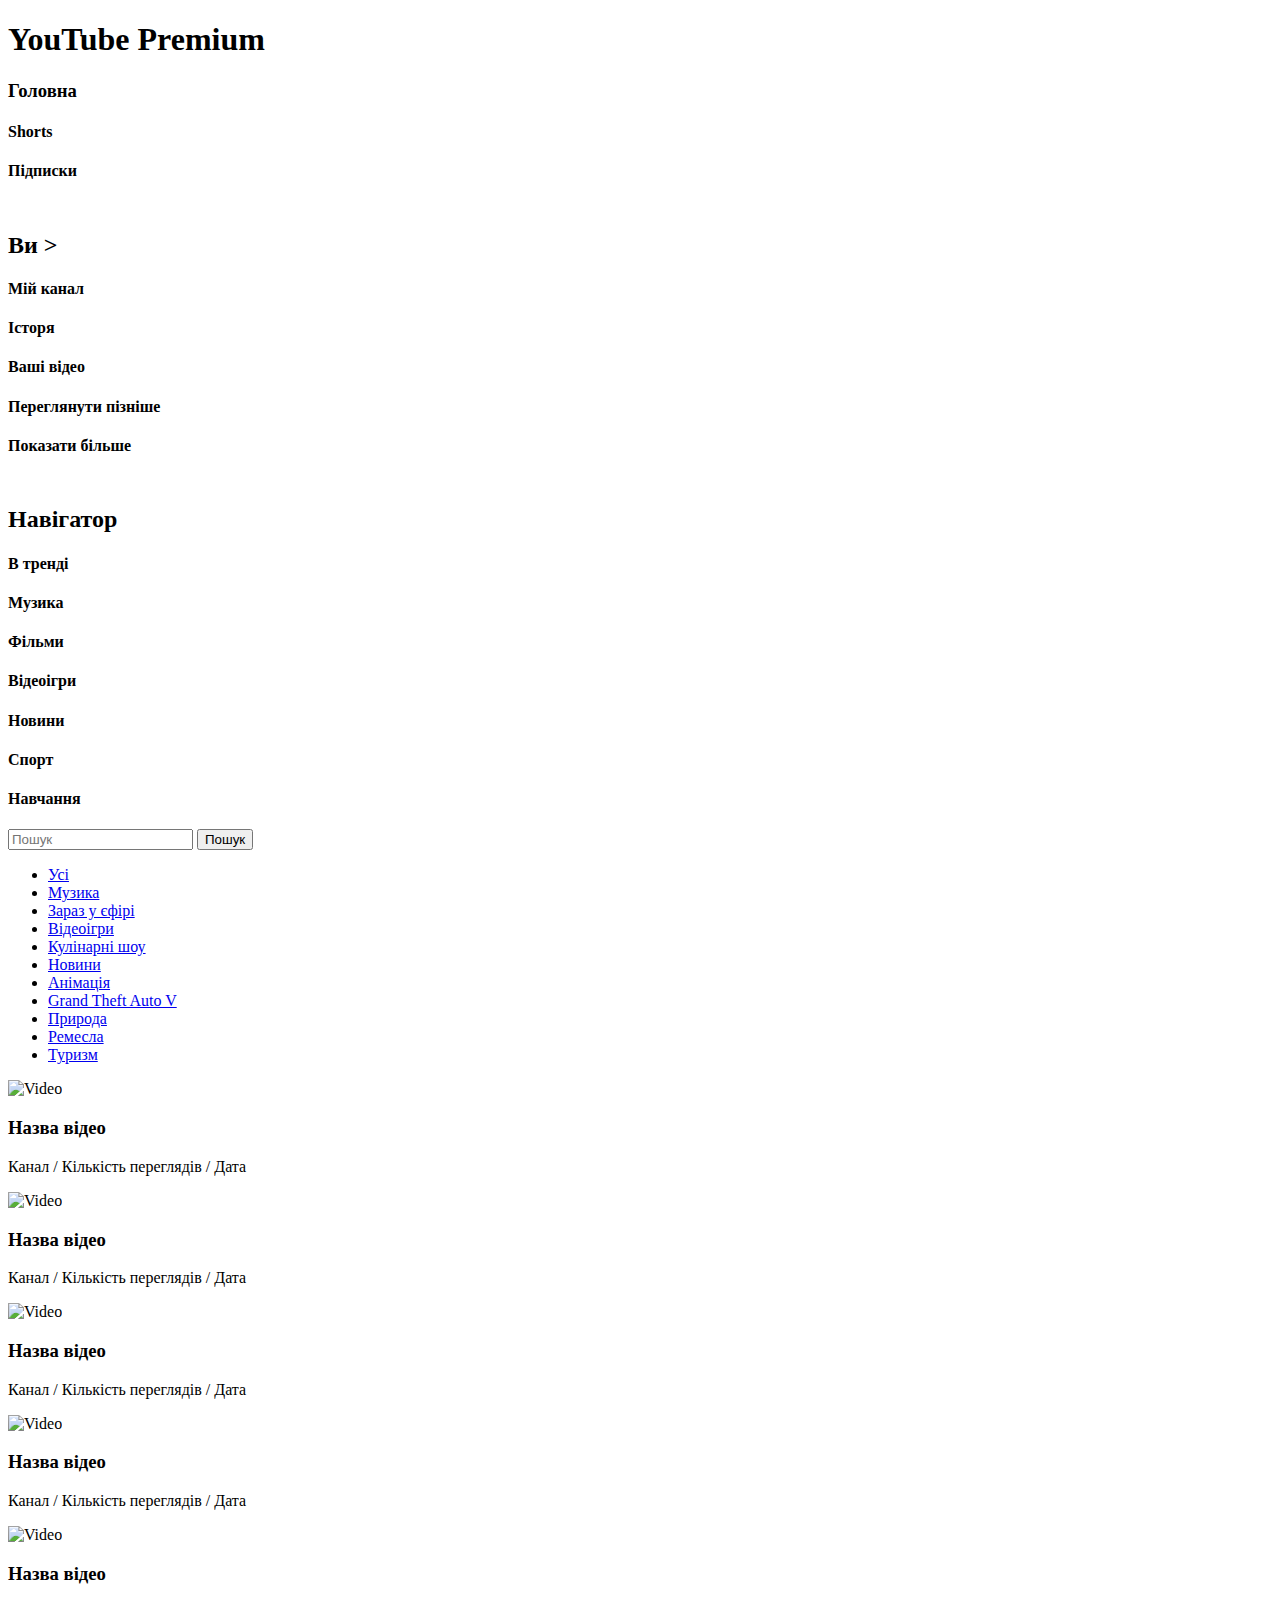
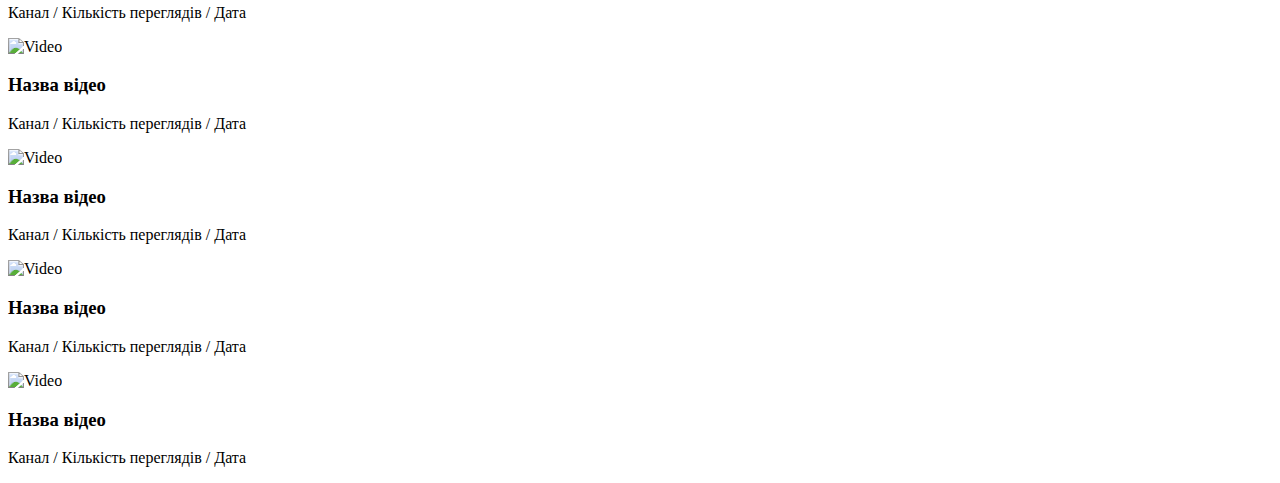
==== Lab 3/index.html @ 49c982ea "Add files via upload" ====
<!DOCTYPE html>
<html lang="en">
<head>
  <meta charset="UTF-8">
  <meta name="viewport" content="width=device-width, initial-scale=1.0">
  <title>YouTube Flexbox Layout</title>
  <link rel="stylesheet" href="lab3.css">
</head>
<body>
  <header>
    <div class="logo">
      <h1>YouTube Premium</h1>
    </div>
  </header>
  <div class="container">
    <aside class="sidebar-left">
      <div>
        <h3 class="selected">Головна</h3>
        <h4 class="other-buttons">Shorts</h4>
        <h4 class="other-buttons">Підписки</h4>
    </div>

    <div>
      <h2 style="padding-top:30px;">Ви  ></h2>
      <h4 class="other-buttons">Мій канал</h4>
      <h4 class="other-buttons">Історя</h4>
      <h4 class="other-buttons">Ваші відео</h4>
      <h4 class="other-buttons">Переглянути пізніше</h4>
      <h4 class="other-buttons">Показати більше</h4>
    </div>

    <div>
      <h2 style="padding-top: 30px;">Навігатор</h2>
<h4 class="other-buttons">В тренді</h4>
      <h4 class="other-buttons">Музика</h4>
      <h4 class="other-buttons">Фільми</h4>
      <h4 class="other-buttons">Відеоігри</h4>
      <h4 class="other-buttons">Новини</h4>
      <h4 class="other-buttons">Спорт</h4>
      <h4 class="other-buttons">Навчання</h4>
    </div>

    </aside>
    <main class="main-content">
      <div class="search-bar">
        <input type="text" placeholder="Пошук">
        <button>Пошук</button>
      </div>

<nav class="navigation-menu">
  <ul>
    <li><a href="#">Усі</a></li>
    <li><a href="#">Музика</a></li>
    <li><a href="#">Зараз у єфірі</a></li>
    <li><a href="#">Відеоігри</a></li>
    <li><a href="#">Кулінарні шоу</a></li>
    <li><a href="#">Новини</a></li>
    <li><a href="#">Анімація</a></li>
    <li><a href="#">Grand Theft Auto V</a></li>
    <li><a href="#">Природа</a></li>
    <li><a href="#">Ремесла</a></li>
    <li><a href="#">Туризм</a></li>
  </ul>
</nav>
      <section class="video-selection">
        <div class="video card">
          <img src="" alt="Video">
          <h3>Назва відео</h3>
          <p>Канал / Кількість переглядів / Дата</p>
        </div>
        <div class="video-card">
          <img src="" alt="Video">
          <h3>Назва відео</h3>
          <p>Канал / Кількість переглядів / Дата</p>
        </div>
        <div class="video-card">
          <img src="" alt="Video">
          <h3>Назва відео</h3>
          <p>Канал / Кількість переглядів / Дата</p>
        </div>
        <div class="video-card">
          <img src="" alt="Video">
          <h3>Назва відео</h3>
          <p>Канал / Кількість переглядів / Дата</p>
        </div>
        <div class="video-card">
          <img src="" alt="Video">
          <h3>Назва відео</h3>
          <p>Канал / Кількість переглядів / Дата</p>
        </div>
        <div class="video-card">
          <img src="" alt="Video">
          <h3>Назва відео</h3>
          <p>Канал / Кількість переглядів / Дата</p>
        </div>
        <div class="video-card">
          <img src="" alt="Video">
          <h3>Назва відео</h3>
          <p>Канал / Кількість переглядів / Дата</p>
        </div>
        <div class="video-card">
          <img src="" alt="Video">
          <h3>Назва відео</h3>
          <p>Канал / Кількість переглядів / Дата</p>
        </div>
        <div class="video-card">
          <img src="" alt="Video">
          <h3>Назва відео</h3>
          <p>Канал / Кількість переглядів / Дата</p>
        </div>

      </section>
    </main>
  </div>
</body>
</html>
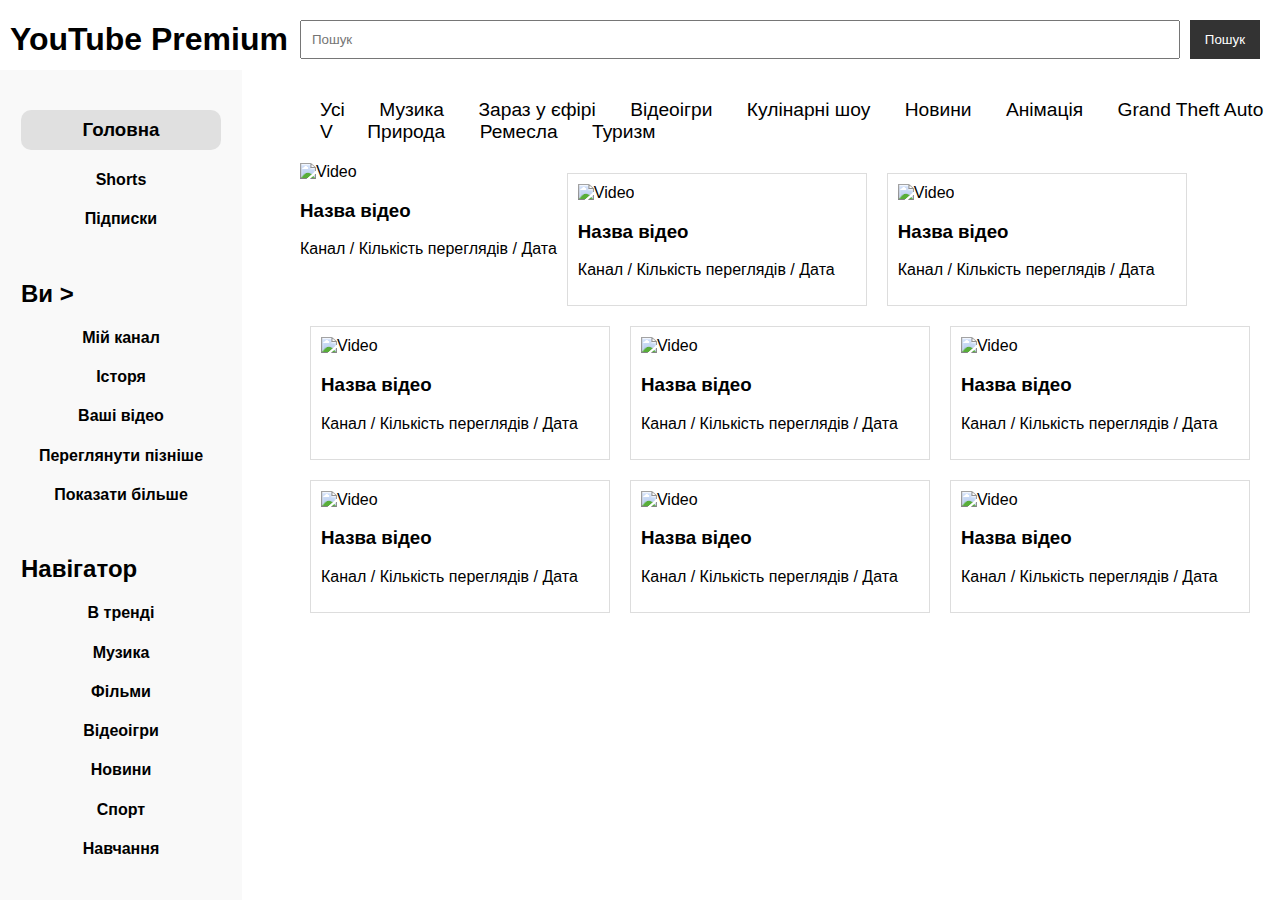
==== commit 10ee2b3f: "Update index.html" ====
--- a/Lab 3/index.html
+++ b/Lab 3/index.html
@@ -4,7 +4,7 @@
   <meta charset="UTF-8">
   <meta name="viewport" content="width=device-width, initial-scale=1.0">
   <title>YouTube Flexbox Layout</title>
-  <link rel="stylesheet" href="lab3.css">
+  <link rel="stylesheet" href="styles.css">
 </head>
 <body>
   <header>
@@ -113,4 +113,4 @@
     </main>
   </div>
 </body>
-</html>+</html>
--- a/Lab 3/styles.css
+++ b/Lab 3/styles.css
@@ -0,0 +1,115 @@
+body {
+  font-family: Arial, sans-serif;
+  margin: 0;
+  padding: 0;
+}
+
+.container {
+  display: flex;
+}
+
+.logo{
+  margin-left: 10px;
+}
+.selected{
+  display: flex;
+  text-align: center;
+  align-items: center;
+  justify-content: center;
+  background-color: rgb(224, 224, 224);
+  width: 200px;
+  height: 40px;
+  border-radius: 10px;
+}
+
+.other-buttons{
+  display: flex;
+  text-align: center;
+  align-items: center;
+  justify-content: center;
+}
+.sidebar-left {
+  position:fixed;
+  top: 70px;
+  bottom: 0;
+  left: 0;
+  width: 200px;
+  background-color: #f9f9f9;
+  padding: 21px;
+  overflow-y: auto;
+}
+
+.subscriptions-list {
+  list-style-type: none;
+  padding: 0;
+  margin: 0;
+}
+
+.main-content {
+  position: relative;
+  top: -80px;
+  margin-left: 280px;
+  flex: 1;
+  padding: 20px;
+  display: flex;
+  flex-direction: column;
+}
+
+.search-bar {
+  display: flex;
+  margin-bottom: 20px;
+}
+
+.search-bar input {
+  flex: 1;
+  padding: 10px;
+  margin-right: 10px;
+}
+
+.search-bar button {
+  padding: 8px 15px;
+  background-color: #333;
+  color: #fff;
+  border: none;
+  cursor: pointer;
+}
+
+.navigation-menu {
+  background-color: white;
+  color: black;
+  padding: 20px;
+  margin-left: 0px;
+  height: 30%;
+  width: 100%;
+}
+
+.navigation-menu ul {
+  list-style-type: none;
+  margin: 0;
+  padding: 0;
+}
+
+.navigation-menu ul li {
+  display: inline;
+  margin-right: 30px;
+}
+
+.navigation-menu ul li a {
+  font-size: larger;
+  color: black;
+  text-decoration: none;
+}
+
+
+.video-selection {
+  display: flex;
+  flex-wrap: wrap;
+}
+
+.video-card {
+  width: calc(33.33% - 20px);
+  margin: 10px;
+  border: 1px solid #ddd;
+  padding: 10px;
+  box-sizing: border-box;
+}